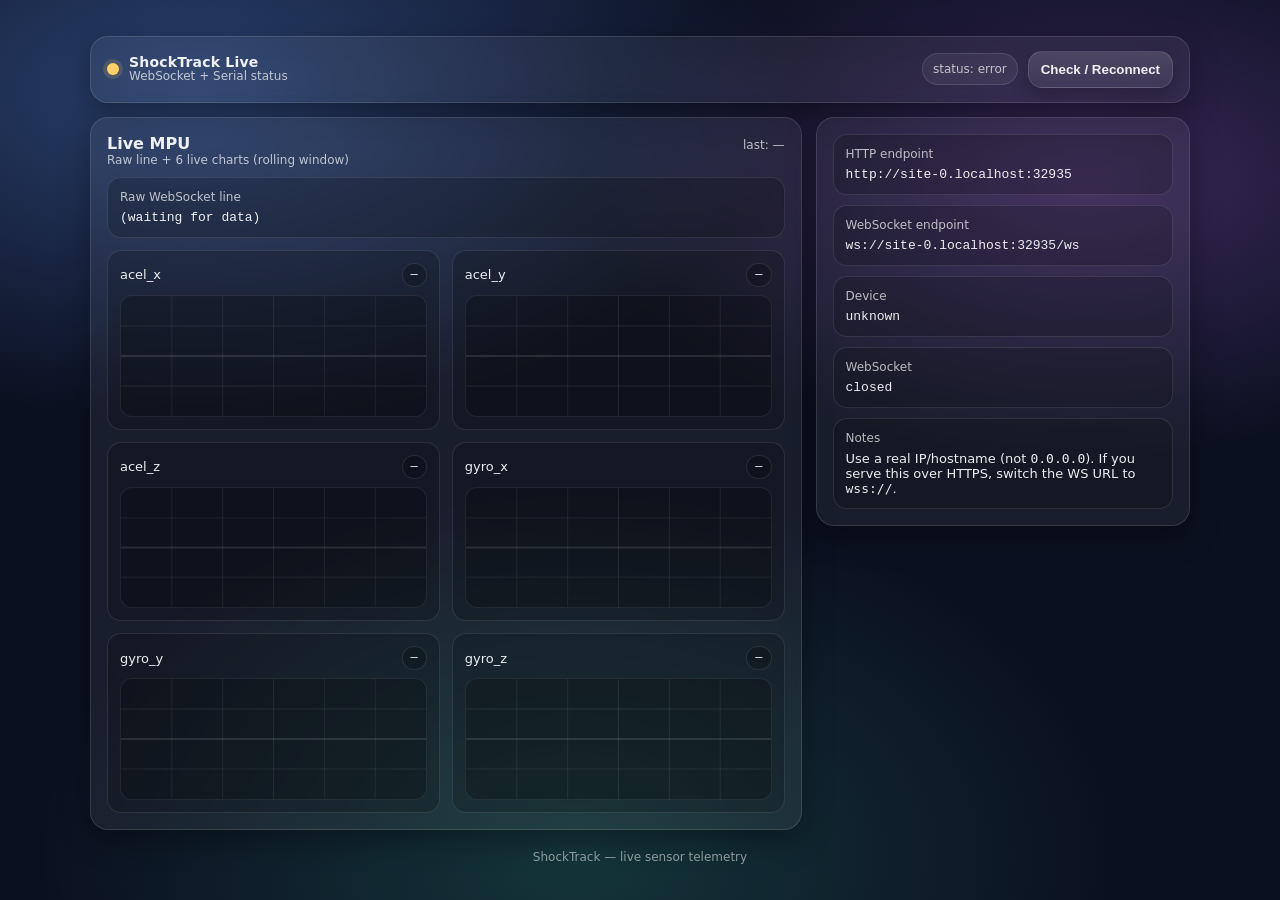
==== dashboardApp/static/index.html @ 8888b33b "Rename App File" ====
<!doctype html>
<html lang="en">

<head>
    <meta charset="utf-8" />
    <meta name="viewport" content="width=device-width, initial-scale=1" />
    <link rel="icon" href="/static/favicon.png" type="image/svg+xml" />
    <title>ShockTrack Live</title>
    <style>
        :root {
            --bg: #0b1020;
            --panel: rgba(255, 255, 255, 0.06);
            --text: rgba(255, 255, 255, 0.92);
            --muted: rgba(255, 255, 255, 0.70);
            --border: rgba(255, 255, 255, 0.12);
            --shadow: 0 10px 30px rgba(0, 0, 0, 0.35);
            --radius: 18px;
        }

        * {
            box-sizing: border-box;
        }

        body {
            margin: 0;
            min-height: 100vh;
            color: var(--text);
            font-family: ui-sans-serif, system-ui, -apple-system, Segoe UI, Roboto, Helvetica, Arial;
            background:
                radial-gradient(1100px 600px at 15% 10%, rgba(98, 153, 255, 0.35), transparent 55%),
                radial-gradient(900px 500px at 85% 20%, rgba(194, 109, 255, 0.25), transparent 55%),
                radial-gradient(900px 600px at 45% 95%, rgba(66, 245, 195, 0.16), transparent 60%),
                var(--bg);
            display: grid;
            place-items: center;
            padding: 22px;
        }

        .wrap {
            width: min(1100px, 100%);
            display: grid;
            gap: 14px;
        }

        .topbar {
            display: flex;
            align-items: center;
            justify-content: space-between;
            gap: 12px;
            padding: 14px 16px;
            background: var(--panel);
            border: 1px solid var(--border);
            border-radius: var(--radius);
            box-shadow: var(--shadow);
            backdrop-filter: blur(10px);
        }

        .brand {
            display: flex;
            align-items: center;
            gap: 10px;
            min-width: 200px;
        }

        .dot {
            width: 12px;
            height: 12px;
            border-radius: 999px;
            background: rgba(255, 255, 255, 0.25);
            box-shadow: 0 0 0 4px rgba(255, 255, 255, 0.06);
        }

        .dot.ok {
            background: #33d17a;
            box-shadow: 0 0 0 4px rgba(51, 209, 122, 0.15);
        }

        .dot.bad {
            background: #ff6b6b;
            box-shadow: 0 0 0 4px rgba(255, 107, 107, 0.15);
        }

        .dot.warn {
            background: #ffd166;
            box-shadow: 0 0 0 4px rgba(255, 209, 102, 0.15);
        }

        .title {
            display: flex;
            flex-direction: column;
            line-height: 1.1;
        }

        .title strong {
            font-size: 14px;
            letter-spacing: 0.2px;
        }

        .title span {
            font-size: 12px;
            color: var(--muted);
        }

        .controls {
            display: flex;
            align-items: center;
            gap: 10px;
            flex-wrap: wrap;
            justify-content: flex-end;
        }

        button {
            appearance: none;
            border: 1px solid var(--border);
            background: linear-gradient(180deg, rgba(255, 255, 255, 0.14), rgba(255, 255, 255, 0.06));
            color: var(--text);
            padding: 10px 12px;
            border-radius: 14px;
            font-weight: 600;
            cursor: pointer;
            transition: transform 0.06s ease, border-color 0.2s ease, opacity 0.2s ease;
            box-shadow: 0 8px 18px rgba(0, 0, 0, 0.25);
        }

        button:hover {
            border-color: rgba(255, 255, 255, 0.24);
        }

        button:active {
            transform: translateY(1px);
        }

        button:disabled {
            opacity: 0.55;
            cursor: not-allowed;
        }

        .pill {
            padding: 8px 10px;
            border-radius: 999px;
            border: 1px solid var(--border);
            background: rgba(255, 255, 255, 0.06);
            color: var(--muted);
            font-size: 12px;
            white-space: nowrap;
        }

        .grid {
            display: grid;
            grid-template-columns: 1fr;
            gap: 14px;
        }

        @media (min-width: 980px) {
            .grid {
                grid-template-columns: 1.9fr 1fr;
                align-items: start;
            }
        }

        .card {
            padding: 16px;
            background: var(--panel);
            border: 1px solid var(--border);
            border-radius: var(--radius);
            box-shadow: var(--shadow);
            backdrop-filter: blur(10px);
            overflow: hidden;
        }

        .labelRow {
            display: flex;
            justify-content: space-between;
            align-items: baseline;
            gap: 10px;
            margin-bottom: 10px;
        }

        .hint {
            font-size: 12px;
            color: var(--muted);
        }

        .kv {
            display: grid;
            gap: 6px;
            padding: 12px;
            border-radius: 14px;
            border: 1px solid rgba(255, 255, 255, 0.10);
            background: rgba(0, 0, 0, 0.18);
        }

        .kv .k {
            font-size: 12px;
            color: var(--muted);
        }

        .kv .v {
            font-size: 13px;
            color: var(--text);
            word-break: break-word;
            font-family: ui-monospace, SFMono-Regular, Menlo, Monaco, Consolas, "Liberation Mono", "Courier New", monospace;
        }

        .mini {
            display: grid;
            gap: 10px;
        }

        /* Charts */
        .charts {
            display: grid;
            gap: 12px;
            grid-template-columns: 1fr;
        }

        @media (min-width: 980px) {
            .charts {
                grid-template-columns: 1fr 1fr;
            }
        }

        .chart {
            border-radius: 14px;
            border: 1px solid rgba(255, 255, 255, 0.10);
            background: rgba(0, 0, 0, 0.18);
            padding: 12px;
        }

        .chartHead {
            display: flex;
            align-items: center;
            justify-content: space-between;
            gap: 10px;
            margin-bottom: 8px;
            font-size: 13px;
        }

        .chip {
            font-family: ui-monospace, SFMono-Regular, Menlo, Monaco, Consolas, "Liberation Mono", "Courier New", monospace;
            font-size: 12px;
            color: var(--text);
            padding: 4px 8px;
            border-radius: 999px;
            border: 1px solid rgba(255, 255, 255, 0.10);
            background: rgba(0, 0, 0, 0.22);
        }

        canvas {
            width: 100%;
            display: block;
            border-radius: 12px;
            background: rgba(0, 0, 0, 0.22);
            border: 1px solid rgba(255, 255, 255, 0.08);
        }

        .footer {
            text-align: center;
            color: rgba(255, 255, 255, 0.55);
            font-size: 12px;
            padding: 6px 0 0;
        }
    </style>
</head>

<body>
    <div class="wrap">
        <div class="topbar">
            <div class="brand">
                <div id="dot" class="dot warn"></div>
                <div class="title">
                    <strong>ShockTrack Live</strong>
                    <span id="sub">WebSocket + Serial status</span>
                </div>
            </div>

            <div class="controls">
                <span id="status" class="pill">status: booting…</span>
                <button id="reconnect">Check / Reconnect</button>
            </div>
        </div>

        <div class="grid">
            <div class="card">
                <div class="labelRow">
                    <div>
                        <div style="font-weight:700;">Live MPU</div>
                        <div class="hint">Raw line + 6 live charts (rolling window)</div>
                    </div>
                    <div class="hint" id="lastTs">last: —</div>
                </div>

                <div class="kv" style="margin-bottom:12px;">
                    <div class="k">Raw WebSocket line</div>
                    <div class="v" id="v">(waiting for data)</div>
                </div>

                <div class="charts">
                    <div class="chart">
                        <div class="chartHead"><span>acel_x</span><span class="chip" id="val_ax">—</span></div>
                        <canvas id="c_ax" height="120"></canvas>
                    </div>
                    <div class="chart">
                        <div class="chartHead"><span>acel_y</span><span class="chip" id="val_ay">—</span></div>
                        <canvas id="c_ay" height="120"></canvas>
                    </div>
                    <div class="chart">
                        <div class="chartHead"><span>acel_z</span><span class="chip" id="val_az">—</span></div>
                        <canvas id="c_az" height="120"></canvas>
                    </div>
                    <div class="chart">
                        <div class="chartHead"><span>gyro_x</span><span class="chip" id="val_gx">—</span></div>
                        <canvas id="c_gx" height="120"></canvas>
                    </div>
                    <div class="chart">
                        <div class="chartHead"><span>gyro_y</span><span class="chip" id="val_gy">—</span></div>
                        <canvas id="c_gy" height="120"></canvas>
                    </div>
                    <div class="chart">
                        <div class="chartHead"><span>gyro_z</span><span class="chip" id="val_gz">—</span></div>
                        <canvas id="c_gz" height="120"></canvas>
                    </div>
                </div>
            </div>

            <div class="card mini">
                <div class="kv">
                    <div class="k">HTTP endpoint</div>
                    <div class="v" id="httpHost">—</div>
                </div>
                <div class="kv">
                    <div class="k">WebSocket endpoint</div>
                    <div class="v" id="wsHost">—</div>
                </div>
                <div class="kv">
                    <div class="k">Device</div>
                    <div class="v" id="dev">—</div>
                </div>
                <div class="kv">
                    <div class="k">WebSocket</div>
                    <div class="v" id="wsState">—</div>
                </div>

                <div class="kv">
                    <div class="k">Notes</div>
                    <div class="v" style="font-family:inherit;">
                        Use a real IP/hostname (not <code>0.0.0.0</code>). If you serve this over HTTPS, switch the WS
                        URL to <code>wss://</code>.
                    </div>
                </div>
            </div>
        </div>

        <div class="footer">ShockTrack — live sensor telemetry</div>
    </div>

    <script>
        const statusEl = document.getElementById('status');
        const reconnectBtn = document.getElementById('reconnect');
        const valueEl = document.getElementById('v');
        const dotEl = document.getElementById('dot');
        const lastTsEl = document.getElementById('lastTs');

        const httpHostEl = document.getElementById('httpHost');
        const wsHostEl = document.getElementById('wsHost');
        const devEl = document.getElementById('dev');
        const wsStateEl = document.getElementById('wsState');

        httpHostEl.textContent = location.origin;

        // Use wss:// when page is https://, otherwise ws://
        const WS_SCHEME = (location.protocol === "https:") ? "wss://" : "ws://";
        const WS_URL = WS_SCHEME + location.host + "/ws";
        wsHostEl.textContent = WS_URL;

        let ws = null;

        function setDot(state) {
            dotEl.classList.remove('ok', 'bad', 'warn');
            dotEl.classList.add(state);
        }

        function nowTime() {
            const d = new Date();
            return d.toLocaleTimeString([], { hour: '2-digit', minute: '2-digit', second: '2-digit' });
        }

        function wsStateText() {
            if (!ws) return "closed";
            switch (ws.readyState) {
                case WebSocket.CONNECTING: return "connecting";
                case WebSocket.OPEN: return "open";
                case WebSocket.CLOSING: return "closing";
                case WebSocket.CLOSED: return "closed";
                default: return "unknown";
            }
        }

        // ---- LIVE CHARTS ----
        const N = 240; // rolling window points
        const series = {
            ax: new Float32Array(N),
            ay: new Float32Array(N),
            az: new Float32Array(N),
            gx: new Float32Array(N),
            gy: new Float32Array(N),
            gz: new Float32Array(N),
        };
        let idx = 0;
        let filled = 0;

        const canvases = {
            ax: document.getElementById('c_ax'),
            ay: document.getElementById('c_ay'),
            az: document.getElementById('c_az'),
            gx: document.getElementById('c_gx'),
            gy: document.getElementById('c_gy'),
            gz: document.getElementById('c_gz'),
        };
        const labels = {
            ax: document.getElementById('val_ax'),
            ay: document.getElementById('val_ay'),
            az: document.getElementById('val_az'),
            gx: document.getElementById('val_gx'),
            gy: document.getElementById('val_gy'),
            gz: document.getElementById('val_gz'),
        };

        function parseLine(line) {
            const parts = String(line).split(',').map(s => s.trim());
            if (parts.length !== 6) return null;
            const nums = parts.map(p => Number(p));
            if (nums.some(n => Number.isNaN(n))) return null;
            return nums;
        }

        function pushSample(ax, ay, az, gx, gy, gz) {
            series.ax[idx] = ax;
            series.ay[idx] = ay;
            series.az[idx] = az;
            series.gx[idx] = gx;
            series.gy[idx] = gy;
            series.gz[idx] = gz;

            idx = (idx + 1) % N;
            filled = Math.min(N, filled + 1);

            labels.ax.textContent = ax.toFixed(2);
            labels.ay.textContent = ay.toFixed(2);
            labels.az.textContent = az.toFixed(2);
            labels.gx.textContent = gx.toFixed(2);
            labels.gy.textContent = gy.toFixed(2);
            labels.gz.textContent = gz.toFixed(2);
        }

        function getRange(arr) {
            if (filled === 0) return { min: -1, max: 1 };
            let mn = Infinity, mx = -Infinity;
            for (let i = 0; i < filled; i++) {
                const j = (idx - filled + i + N) % N;
                const v = arr[j];
                if (v < mn) mn = v;
                if (v > mx) mx = v;
            }
            if (mn === mx) { mn -= 1; mx += 1; }
            return { min: mn, max: mx };
        }

        function drawChart(key) {
            const c = canvases[key];
            if (!c) return;

            const dpr = window.devicePixelRatio || 1;
            const w = c.clientWidth;
            const h = Number(c.getAttribute('height')) || 120;

            // crisp canvas
            c.width = Math.floor(w * dpr);
            c.height = Math.floor(h * dpr);

            const ctx = c.getContext('2d');
            ctx.setTransform(dpr, 0, 0, dpr, 0, 0);

            // clear
            ctx.clearRect(0, 0, w, h);

            // grid
            ctx.lineWidth = 1;
            ctx.strokeStyle = "rgba(255,255,255,0.08)";
            for (let i = 1; i < 4; i++) {
                const y = (h / 4) * i;
                ctx.beginPath(); ctx.moveTo(0, y); ctx.lineTo(w, y); ctx.stroke();
            }
            for (let i = 1; i < 6; i++) {
                const x = (w / 6) * i;
                ctx.beginPath(); ctx.moveTo(x, 0); ctx.lineTo(x, h); ctx.stroke();
            }

            // centerline (0)
            const r = getRange(series[key]);
            ctx.strokeStyle = "rgba(255,255,255,0.16)";
            const y0 = h - ((0 - r.min) / (r.max - r.min)) * h;
            ctx.beginPath(); ctx.moveTo(0, y0); ctx.lineTo(w, y0); ctx.stroke();

            if (filled < 2) return;

            // data line
            ctx.lineWidth = 2;
            ctx.strokeStyle = "rgba(255,255,255,0.85)";
            ctx.beginPath();
            for (let i = 0; i < filled; i++) {
                const j = (idx - filled + i + N) % N;
                const v = series[key][j];
                const x = (i / (filled - 1)) * w;
                const y = h - ((v - r.min) / (r.max - r.min)) * h;
                if (i === 0) ctx.moveTo(x, y);
                else ctx.lineTo(x, y);
            }
            ctx.stroke();

            // latest dot
            const lastJ = (idx - 1 + N) % N;
            const lastV = series[key][lastJ];
            const yLast = h - ((lastV - r.min) / (r.max - r.min)) * h;
            ctx.fillStyle = "rgba(255,255,255,0.92)";
            ctx.beginPath();
            ctx.arc(Math.max(6, w - 6), yLast, 3, 0, Math.PI * 2);
            ctx.fill();
        }

        function renderLoop() {
            drawChart('ax');
            drawChart('ay');
            drawChart('az');
            drawChart('gx');
            drawChart('gy');
            drawChart('gz');
            requestAnimationFrame(renderLoop);
        }
        requestAnimationFrame(renderLoop);

        // ---- WebSocket + status ----
        function connectWS() {
            try { if (ws) ws.close(); } catch (_) { }

            ws = new WebSocket(WS_URL);
            wsStateEl.textContent = wsStateText();

            ws.onopen = () => {
                wsStateEl.textContent = wsStateText();
                console.log('ws open');
            };

            ws.onmessage = (msg) => {
                const line = String(msg.data || "");
                valueEl.textContent = line;
                lastTsEl.textContent = "last: " + nowTime();

                const nums = parseLine(line);
                if (nums) {
                    const [ax, ay, az, gx, gy, gz] = nums;
                    pushSample(ax, ay, az, gx, gy, gz);
                }
            };

            ws.onclose = () => {
                wsStateEl.textContent = wsStateText();
                console.log('ws closed');
            };

            ws.onerror = (e) => {
                wsStateEl.textContent = wsStateText();
                console.log('ws error', e);
            };
        }

        async function checkStatus() {
            try {
                const r = await fetch('/status', { cache: "no-store" });
                const j = await r.json();

                devEl.textContent = j.connected ? "connected" : "disconnected";

                if (j.connected) {
                    statusEl.textContent = "status: device connected";
                    setDot("ok");
                    if (!ws || ws.readyState !== WebSocket.OPEN) connectWS();
                } else {
                    statusEl.textContent = "status: device disconnected";
                    setDot("bad");
                }

                wsStateEl.textContent = wsStateText();
            } catch (e) {
                statusEl.textContent = "status: error";
                devEl.textContent = "unknown";
                setDot("warn");
                wsStateEl.textContent = wsStateText();
            }
        }

        reconnectBtn.addEventListener('click', async () => {
            reconnectBtn.disabled = true;
            statusEl.textContent = 'status: checking...';
            setDot("warn");

            try {
                const r = await fetch('/reconnect', { method: 'POST', cache: "no-store" });
                const j = await r.json();
                statusEl.textContent = 'status: ' + j.message;
            } catch (e) {
                statusEl.textContent = 'status: reconnect failed';
            } finally {
                reconnectBtn.disabled = false;
                setTimeout(checkStatus, 800);
            }
        });

        // boot
        connectWS();
        checkStatus();
        setInterval(checkStatus, 5000);
    </script>
</body>

</html>
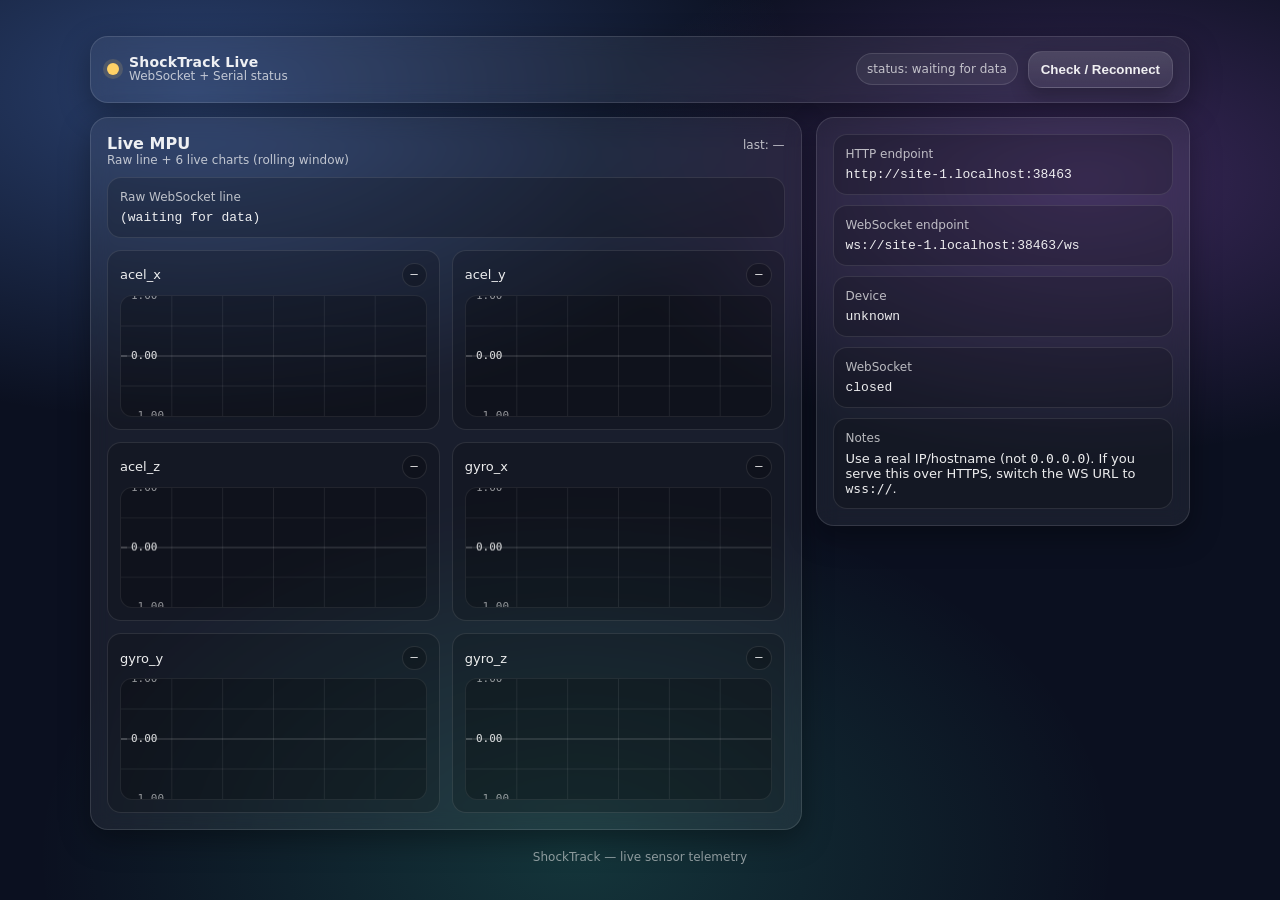
==== commit 6241e432: "Merge branch 'main' into SHOC-2-jiratest" ====
--- a/dashboardApp/static/index.html
+++ b/dashboardApp/static/index.html
@@ -375,6 +375,11 @@
 
         let ws = null;
 
+        // ---- WAITING / DATA WATCHDOG ----
+        const DATA_TIMEOUT_MS = 1500; // tweak based on sample rate
+        let lastDataAt = 0;
+        let isWaiting = true;
+
         function setDot(state) {
             dotEl.classList.remove('ok', 'bad', 'warn');
             dotEl.classList.add(state);
@@ -393,6 +398,17 @@
                 case WebSocket.CLOSING: return "closing";
                 case WebSocket.CLOSED: return "closed";
                 default: return "unknown";
+            }
+        }
+
+        function setWaiting(waiting) {
+            isWaiting = waiting;
+
+            if (waiting) {
+                valueEl.textContent = "(waiting for data)";
+                lastTsEl.textContent = "last: —";
+                statusEl.textContent = "status: waiting for data";
+                setDot("warn");
             }
         }
 
@@ -466,6 +482,41 @@
             return { min: mn, max: mx };
         }
 
+        // ---- Y-AXIS SCALE ----
+        function drawYAxis(ctx, w, h, r) {
+            ctx.save();
+
+            ctx.font = "11px ui-monospace, SFMono-Regular, Menlo, Monaco, Consolas, monospace";
+            ctx.fillStyle = "rgba(255,255,255,0.55)";
+            ctx.textBaseline = "middle";
+
+            const ticks = [
+                { v: r.max, label: r.max.toFixed(2) },
+                { v: (r.min + r.max) / 2, label: ((r.min + r.max) / 2).toFixed(2) },
+                { v: r.min, label: r.min.toFixed(2) },
+            ];
+
+            // include 0 tick if in range
+            if (r.min < 0 && r.max > 0) {
+                ticks.splice(1, 0, { v: 0, label: "0.00" });
+            }
+
+            for (const t of ticks) {
+                const y = h - ((t.v - r.min) / (r.max - r.min)) * h;
+
+                // tick mark
+                ctx.strokeStyle = "rgba(255,255,255,0.14)";
+                ctx.beginPath();
+                ctx.moveTo(0, y);
+                ctx.lineTo(6, y);
+                ctx.stroke();
+
+                ctx.fillText(t.label, 10, y);
+            }
+
+            ctx.restore();
+        }
+
         function drawChart(key) {
             const c = canvases[key];
             if (!c) return;
@@ -496,8 +547,12 @@
                 ctx.beginPath(); ctx.moveTo(x, 0); ctx.lineTo(x, h); ctx.stroke();
             }
 
+            const r = getRange(series[key]);
+
+            // y-axis scale (min/mid/max + optional 0)
+            drawYAxis(ctx, w, h, r);
+
             // centerline (0)
-            const r = getRange(series[key]);
             ctx.strokeStyle = "rgba(255,255,255,0.16)";
             const y0 = h - ((0 - r.min) / (r.max - r.min)) * h;
             ctx.beginPath(); ctx.moveTo(0, y0); ctx.lineTo(w, y0); ctx.stroke();
@@ -548,12 +603,22 @@
 
             ws.onopen = () => {
                 wsStateEl.textContent = wsStateText();
+                lastDataAt = Date.now();
+                setWaiting(true); // open != streaming yet
                 console.log('ws open');
             };
 
             ws.onmessage = (msg) => {
                 const line = String(msg.data || "");
                 valueEl.textContent = line;
+
+                lastDataAt = Date.now();
+                if (isWaiting) {
+                    statusEl.textContent = "status: streaming";
+                    setDot("ok");
+                    isWaiting = false;
+                }
+
                 lastTsEl.textContent = "last: " + nowTime();
 
                 const nums = parseLine(line);
@@ -565,11 +630,13 @@
 
             ws.onclose = () => {
                 wsStateEl.textContent = wsStateText();
+                setWaiting(true);
                 console.log('ws closed');
             };
 
             ws.onerror = (e) => {
                 wsStateEl.textContent = wsStateText();
+                setWaiting(true);
                 console.log('ws error', e);
             };
         }
@@ -588,6 +655,7 @@
                 } else {
                     statusEl.textContent = "status: device disconnected";
                     setDot("bad");
+                    setWaiting(true);
                 }
 
                 wsStateEl.textContent = wsStateText();
@@ -595,6 +663,7 @@
                 statusEl.textContent = "status: error";
                 devEl.textContent = "unknown";
                 setDot("warn");
+                setWaiting(true);
                 wsStateEl.textContent = wsStateText();
             }
         }
@@ -616,9 +685,23 @@
             }
         });
 
+        // ---- data watchdog (WS open but stream stalls) ----
+        setInterval(() => {
+            if (!ws || ws.readyState !== WebSocket.OPEN) {
+                setWaiting(true);
+                wsStateEl.textContent = wsStateText();
+                return;
+            }
+            if (lastDataAt && (Date.now() - lastDataAt) > DATA_TIMEOUT_MS) {
+                setWaiting(true);
+            }
+            wsStateEl.textContent = wsStateText();
+        }, 250);
+
         // boot
         connectWS();
         checkStatus();
+        setWaiting(true);
         setInterval(checkStatus, 5000);
     </script>
 </body>
